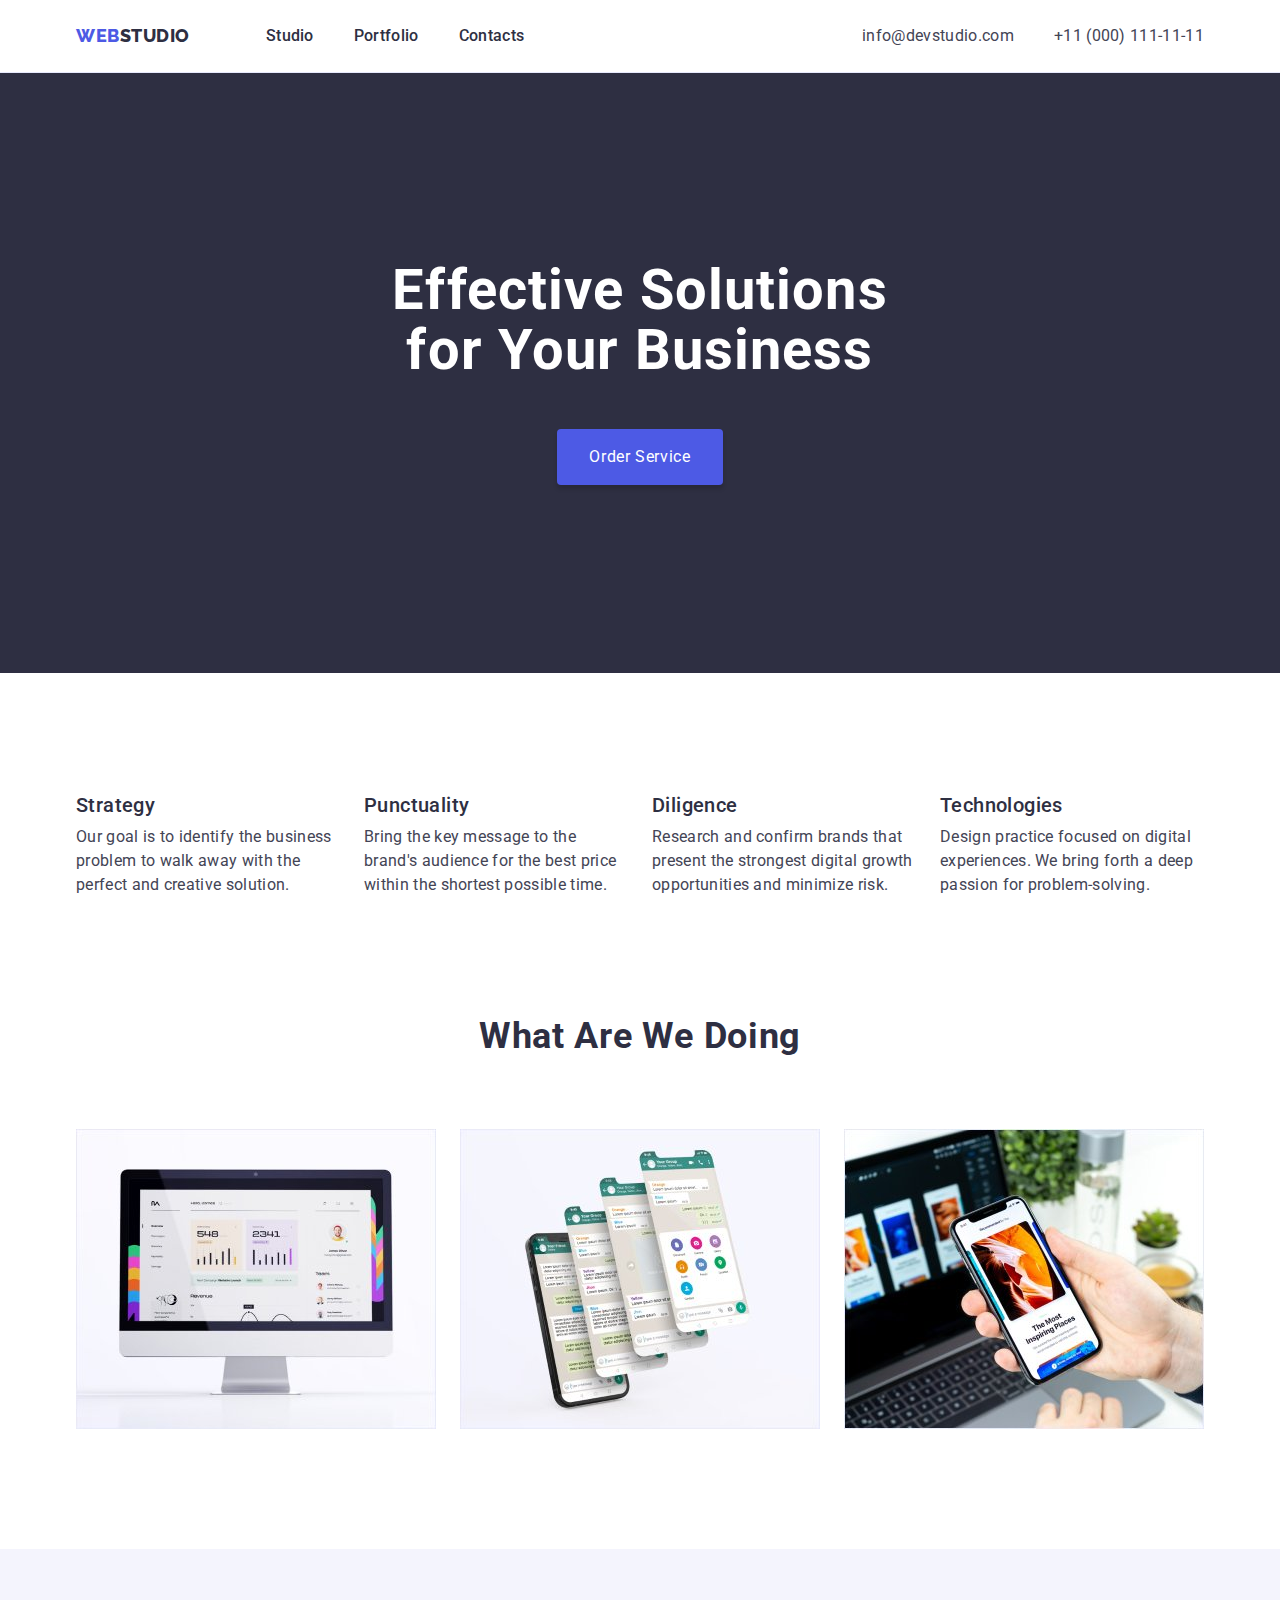
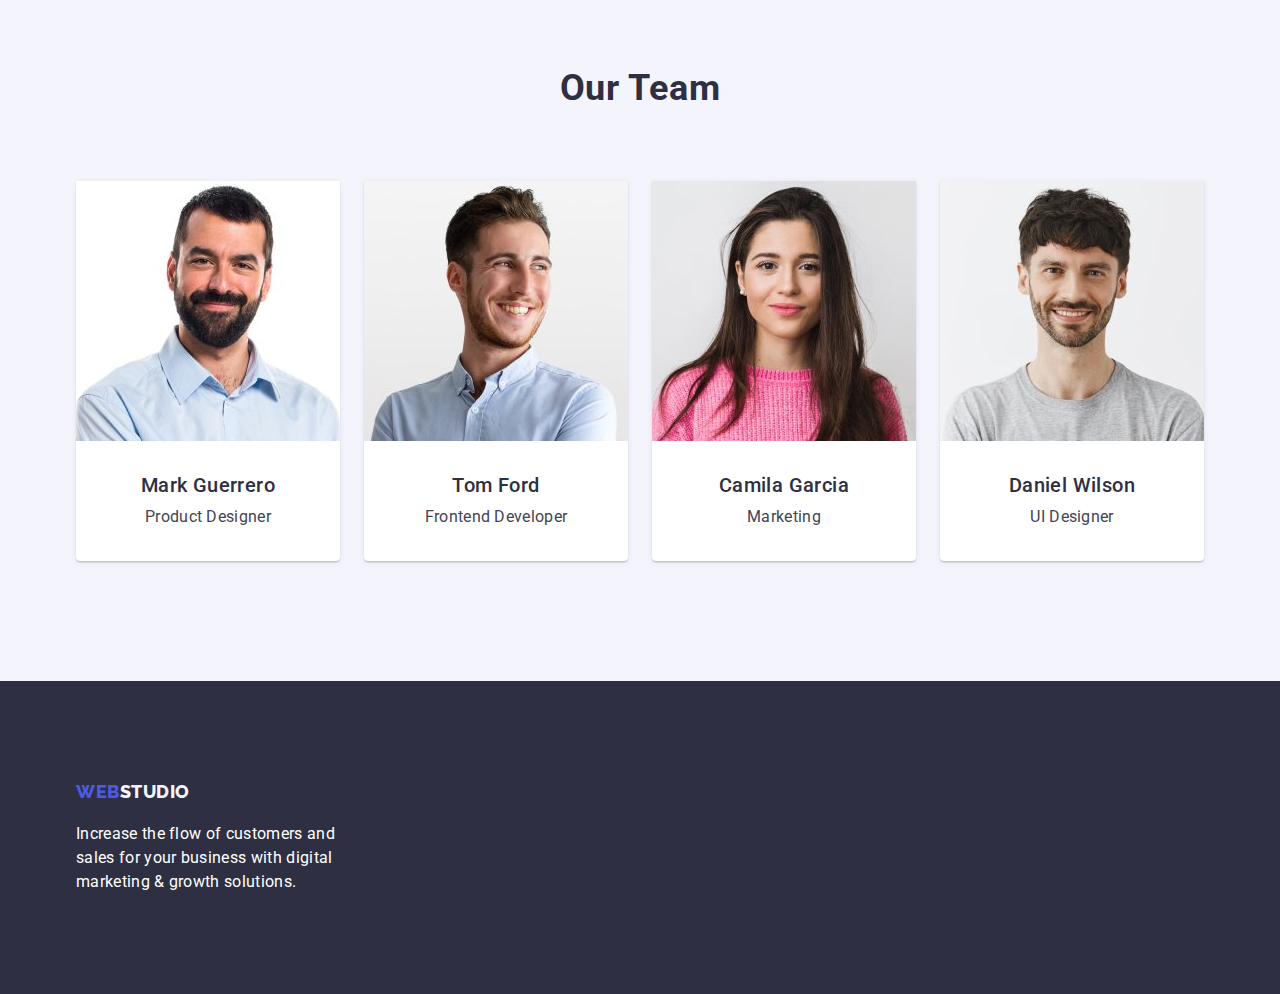
==== index.html @ 06c3dc41 "init" ====
<!DOCTYPE html>
<html lang="en">
  <head>
    <meta charset="UTF-8" />
    <meta name="viewport" content="width=device-width, initial-scale=1.0" />
    <link
      rel="stylesheet"
      href="https://cdn.jsdelivr.net/npm/modern-normalize@2.0.0/modern-normalize.min.css"
    />
    <link
      href="https://fonts.googleapis.com/css2?family=Raleway:ital,wght@0,800;1,800&family=Roboto:wght@400;500;700;900&display=swap"
      rel="stylesheet"
    />
    <link rel="stylesheet" href="./css/style.css" />

    <title>Web Studio</title>
  </head>
  <body>
    <div class="page-container">
      <header class="header">
        <div class="container">
          <nav class="nav">
            <a class="logo logo_header" href="./"
              ><span class="logo_colored">Web</span>studio</a
            >
            <ul class="list">
              <li><a class="link" href="./">Studio</a></li>
              <li><a class="link" href="./portfolio.html">Portfolio</a></li>
              <li><a class="link" href="">Contacts</a></li>
            </ul>
          </nav>

          <address class="contacts">
            <ul class="list">
              <li class="contacts__item">
                <a class="link" href="mailto:info@devstudio.com"
                  >info@devstudio.com</a
                >
              </li>
              <li class="contacts__item">
                <a class="link" href="tel:+110001111111">+11 (000) 111-11-11</a>
              </li>
            </ul>
          </address>
        </div>
      </header>
      <main>
        <section class="hero section">
          <div class="container">
            <h1 class="title">Effective Solutions for Your Business</h1>
            <button class="hero-button" type="button">Order Service</button>
          </div>
        </section>
        <section class="section advantages">
          <div class="container">
            <h2 class="hidden">Advantages</h2>
            <ul class="advantages-list">
              <li class="advantages-list__item">
                <h3 class="advantages-title">Strategy</h3>
                <p>
                  Our goal is to identify the business problem to walk away with
                  the perfect and creative solution.
                </p>
              </li>

              <li class="advantages-list__item">
                <h3 class="advantages-title">Punctuality</h3>
                <p>
                  Bring the key message to the brand's audience for the best
                  price within the shortest possible time.
                </p>
              </li>

              <li class="advantages-list__item">
                <h3 class="advantages-title">Diligence</h3>
                <p>
                  Research and confirm brands that present the strongest digital
                  growth opportunities and minimize risk.
                </p>
              </li>

              <li class="advantages-list__item">
                <h3 class="advantages-title">Technologies</h3>
                <p>
                  Design practice focused on digital experiences. We bring forth
                  a deep passion for problem-solving.
                </p>
              </li>
            </ul>
          </div>
        </section>
        <section class="section products">
          <div class="container">
            <h2 class="products-title">What are we doing</h2>
            <ul class="product-cards list">
              <li>
                <img
                  class="product-cards__item"
                  src="./images/product-1.jpg"
                  alt="Product image"
                  width="360"
                  height="300"
                />
              </li>
              <li>
                <img
                  class="product-cards__item"
                  src="./images/product-2.jpg"
                  alt="Product image"
                  width="360"
                  height="300"
                />
              </li>
              <li>
                <img
                  class="product-cards__item"
                  src="./images/product-3.jpg"
                  alt="Product image"
                  width="360"
                  height="300"
                />
              </li>
            </ul>
          </div>
        </section>
        <section class="team section">
          <div class="container">
            <h2 class="team-title">Our Team</h2>
            <ul class="team-cards list">
              <li class="team-cards__item">
                <img
                  src="./images/team-member-1.jpg"
                  alt="Team member image"
                  width="264"
                  height="260"
                />
                <div class="team-cards-info">
                  <h3 class="team-cards-info__title">Mark Guerrero</h3>
                  <p class="team-cards-info__position">Product Designer</p>
                </div>
              </li>
              <li class="team-cards__item">
                <img
                  src="./images/team-member-2.jpg"
                  alt="Team member image"
                  width="264"
                  height="260"
                />
                <div class="team-cards-info">
                  <h3 class="team-cards-info__title">Tom Ford</h3>
                  <p class="team-cards-info__position">Frontend Developer</p>
                </div>
              </li>
              <li class="team-cards__item">
                <img
                  src="./images/team-member-3.jpg"
                  alt="Team member image"
                  width="264"
                  height="260"
                />
                <div class="team-cards-info">
                  <h3 class="team-cards-info__title">Camila Garcia</h3>
                  <p class="team-cards-info__position">Marketing</p>
                </div>
              </li>
              <li class="team-cards__item">
                <img
                  src="./images/team-member-4.jpg"
                  alt="Team member image"
                  width="264"
                  height="260"
                />
                <div class="team-cards-info">
                  <h3 class="team-cards-info__title">Daniel Wilson</h3>
                  <p class="team-cards-info__position">UI Designer</p>
                </div>
              </li>
            </ul>
          </div>
        </section>
      </main>
      <footer class="footer">
        <div class="container">
          <a class="logo logo_footer" href="./"
            ><span class="logo_colored">Web</span>studio</a
          >
          <p>
            Increase the flow of customers and sales for your business with
            digital marketing & growth solutions.
          </p>
        </div>
      </footer>
    </div>
  </body>
</html>
---- css/style.css ----
:root {
  --iris: #4d5ae5;
  --ocean: #404bbf;
  --navy-blue: #2e2f42;
  --green: #31d0aa;
  --slate: #434455;
  --cloud-slate: #8e8f99;
  --cornflower: #e7e9fc;
  --cloud: #f4f4fd;
  --navy-blue-modal: #2e2f42;
  --grey: #2e2f42;
  --white: #ffffff;
  --dairy: #fcfcfc;
}
body {
  font-family: "Roboto", sans-serif;
  font-size: 16px;
  line-height: 1.5;
  color: var(--slate);
  background-color: var(--white);
  box-sizing: border-box;
  letter-spacing: 0.02em;
}
h1,
h2,
h3,
p,
ul {
  margin: 0;
}

h1 {
  font-size: 56px;
  line-height: 1.07;
  letter-spacing: 0.02em;
  color: var(--white);
}
h2 {
  font-size: 36px;
  font-weight: 700;
  line-height: 1.11;
  letter-spacing: 0.02em;
  color: var(--navy-blue);
  text-transform: capitalize;
}
h3 {
  font-size: 20px;
  font-weight: 500;
  line-height: 1.2;
  letter-spacing: 0.02em;
  text-transform: capitalize;
  color: var(--navy-blue);
}
h1,
h2 {
  text-align: center;
}
ul,
ol {
  list-style-type: none;
  padding: 0;
}
a {
  text-decoration: none;
}
img {
  display: block;
}
main {
  flex-grow: 1;
}

.hidden {
  position: absolute;
  width: 1px;
  height: 1px;
  margin: -1px;
  border: 0;
  padding: 0;
  white-space: nowrap;
  clip-path: inset(100%);
  clip: rect(0 0 0 0);
  overflow: hidden;
}
.container {
  margin-left: auto;
  margin-right: auto;
  max-width: 1158px;
  width: 100%;
  padding: 0 15px;
}
.page-container {
  min-height: 100vh;
  display: flex;
  flex-direction: column;
}
.header {
  border-bottom: 1px solid var(--cornflower);
}
.header > .container {
  display: flex;
  justify-content: space-between;
  flex-wrap: wrap;
}
.header .link {
  padding: 24px 0;
}
.section {
  padding: 120px 0;
}
.section.advantages {
  padding-bottom: 60px;
}
.section.products {
  padding-top: 60px;
}
.section.portfolio-page {
  padding: 96px 0 120px 0;
}
.logo {
  font-family: "Raleway", sans-serif;
  font-size: 18px;
  font-style: normal;
  font-weight: 800;
  line-height: 0.86;
  letter-spacing: 0.54px;
  text-transform: uppercase;
}
.logo_header {
  color: var(--navy-blue);
}
.logo_footer {
  color: var(--cloud);
}
.logo_colored {
  color: var(--iris);
}
.nav {
  display: flex;
  gap: 76px;
  align-items: center;
}
.header .list {
  display: flex;
  gap: 40px;
}
.nav .link {
  color: var(--navy-blue);
  font-weight: 500;
  position: relative;
}
.nav .link::after {
  content: '';
  border-bottom: 4px solid transparent;
  bottom: 0;
  left: 0;
  width: 100%;
  position: absolute;
  transition: .5s;
}
.nav .link:hover::after,
.nav .link:focus::after {
  border-bottom: 4px solid var(--ocean);
}
.contacts .link {
  color: var(--slate);
  font-style: normal;
}
.nav .link,
.contacts .link {
  transition: 0.5s;
  display: inline-block;
}
.link:hover,
.link:focus {
  color: var(--ocean);
}
.hero {
  background: var(--navy-blue);
  padding: 188px 0;
}
.hero .title {
  margin: 0 auto 48px auto;
  max-width: 500px;
  width: 100%;
}
.hero-button {
  background-color: var(--iris);
  transition: 0.5s;
  line-height: 56px;
  padding: 0 32px;
  color: var(--white);
  cursor: pointer;
  border: none;
  border-radius: 4px;
  box-shadow: 0px 4px 4px 0px rgba(0, 0, 0, 0.15);
  margin: 0 auto;
  display: block;
  letter-spacing: 0.04em;
}
.hero-button:hover,
.hero-button:focus {
  background-color: var(--ocean);
}
.advantages-list {
  display: flex;
  gap: 24px;
}
.advantages-list__item {
  flex-basis: 264px;
}
.advantages-title {
  margin-bottom: 8px;
}
.products-title {
  margin-bottom: 72px;
}
.product-cards {
  display: flex;
  gap: 24px;
}
.product-cards__item {
  display: block;
  max-width: 360px;
  width: 100%;
  height: auto;
}

.team {
  background-color: var(--cloud);
}
.team-title {
  margin-bottom: 72px;
}
.team-cards-info__title {
  margin-bottom: 8px;
}
.team-cards-info__title,
.team p {
  text-align: center;
}
.team-cards {
  display: flex;
  gap: 24px;
}
.team-cards__item {
  border-radius: 0px 0px 4px 4px;
  background: var(--white);
  box-shadow: 0px 1px 6px 0px rgba(46, 47, 66, 0.08),
    0px 1px 1px 0px rgba(46, 47, 66, 0.16),
    0px 2px 1px 0px rgba(46, 47, 66, 0.08);
}
.team-cards-info {
  padding: 32px 0;
}
.footer {
  background-color: var(--navy-blue);
  padding: 100px 0;
}
.footer p {
  color: var(--white);
  max-width: 264px;
  width: 100%;
  margin-top: 17.5px;
}
.filters {
  display: flex;
  justify-content: center;
  gap: 24px;
  margin-bottom: 72px;
}
.filters button {
  line-height: 48px;
  padding: 0 24px;
  background-color: var(--cloud);
  color: var(--iris);
  transition: 0.5s;
  border: none;
  color: var(--iris);
  border-radius: 4px;
  border: 1px solid var(--cornflower);
  font-weight: 500;
  cursor: pointer;
}
.filters button:hover,
.filters button:focus {
  background: var(--ocean);
  box-shadow: 0px 3px 1px 0px rgba(0, 0, 0, 0.1),
    0px 2px 1px 0px rgba(0, 0, 0, 0.08), 0px 2px 2px 0px rgba(0, 0, 0, 0.12);
  color: var(--white);
}
.portfolio {
  display: flex;
  flex-wrap: wrap;
  gap: 48px 24px;
}
.portfolio li {
  width: 360px;
  border: 1px solid var(--CORNFLOWER, #e7e9fc);
}
.portfolio-info {
  padding: 32px 0 32px 16px;
}
.portfolio-info h2 {
  font-size: 20px;
  line-height: 1.2;
  letter-spacing: 0.02em;
  text-align: left;
  margin-bottom: 8px;
}
.img-wrapper {
  width: 360px;
  height: 300px;
  position: relative;
}
.img-wrapper img {
  position: absolute;
  left: -1px;
  top: -1px;
}
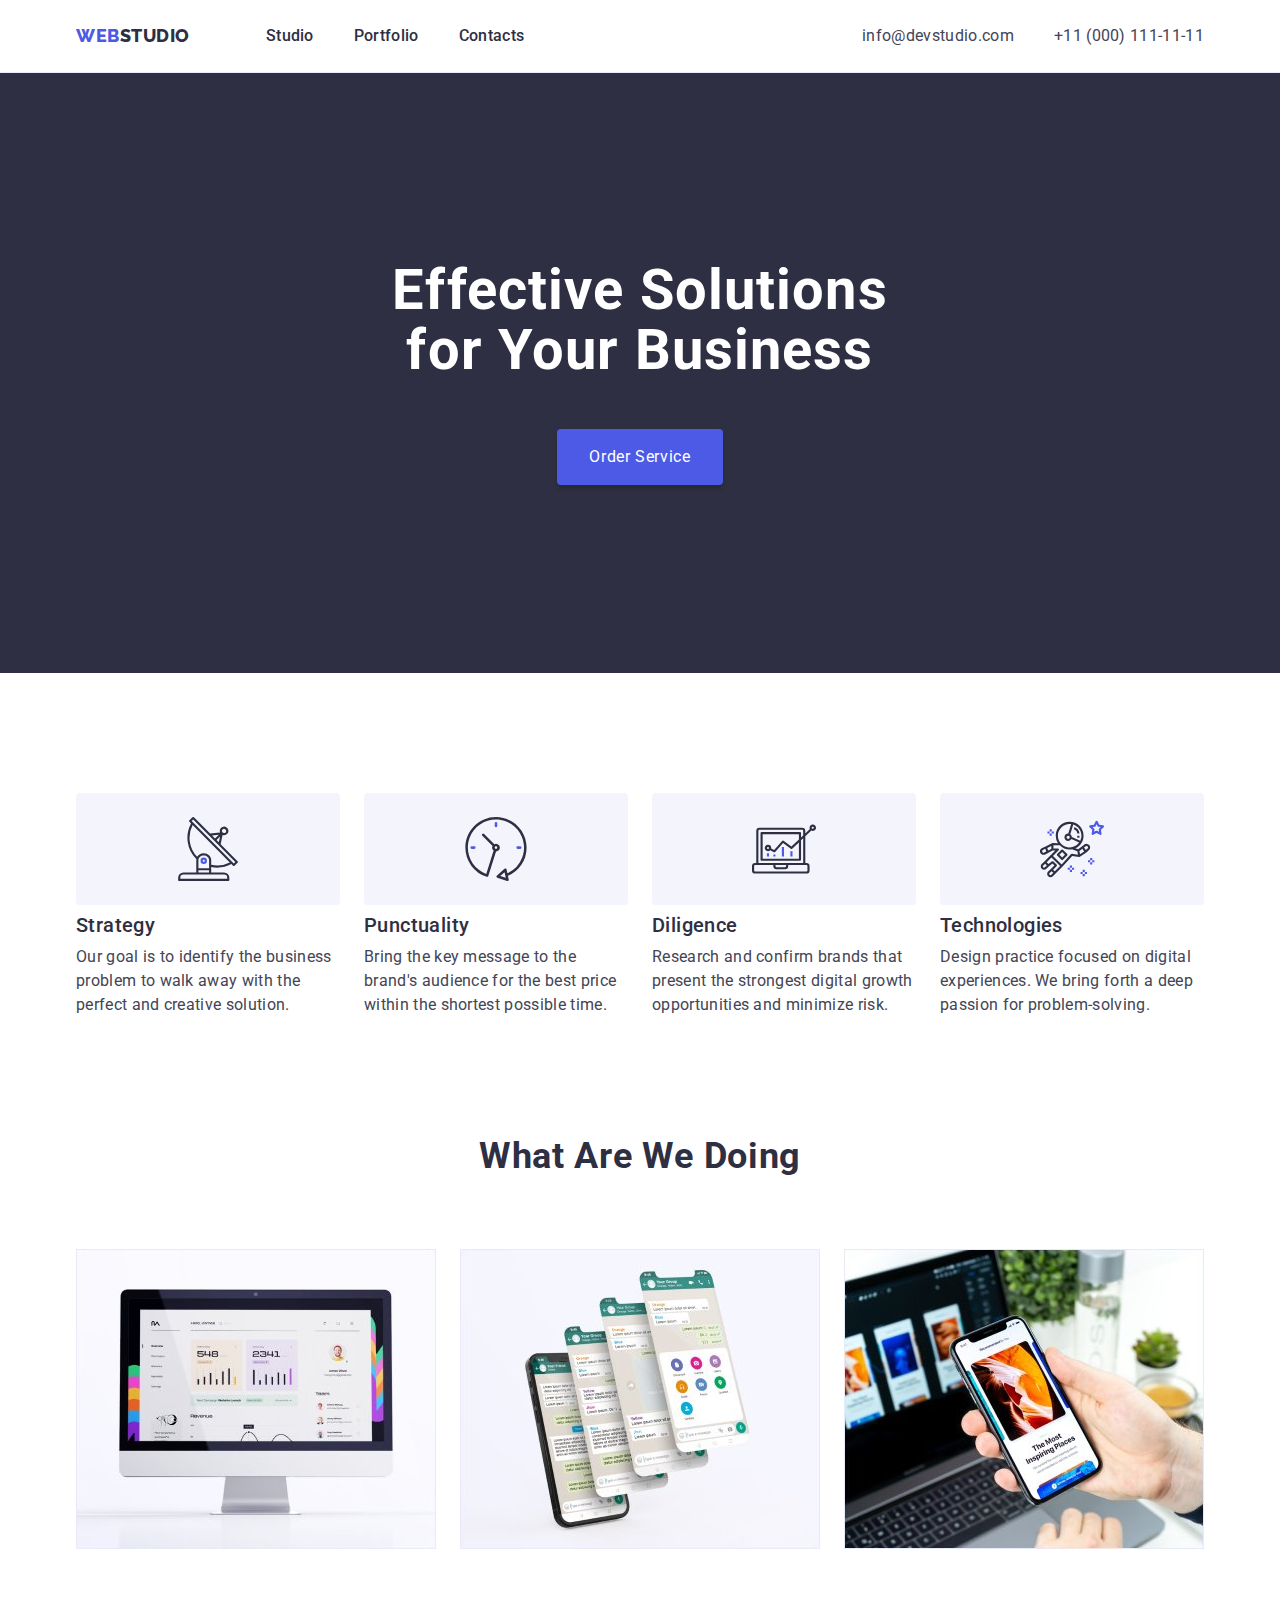
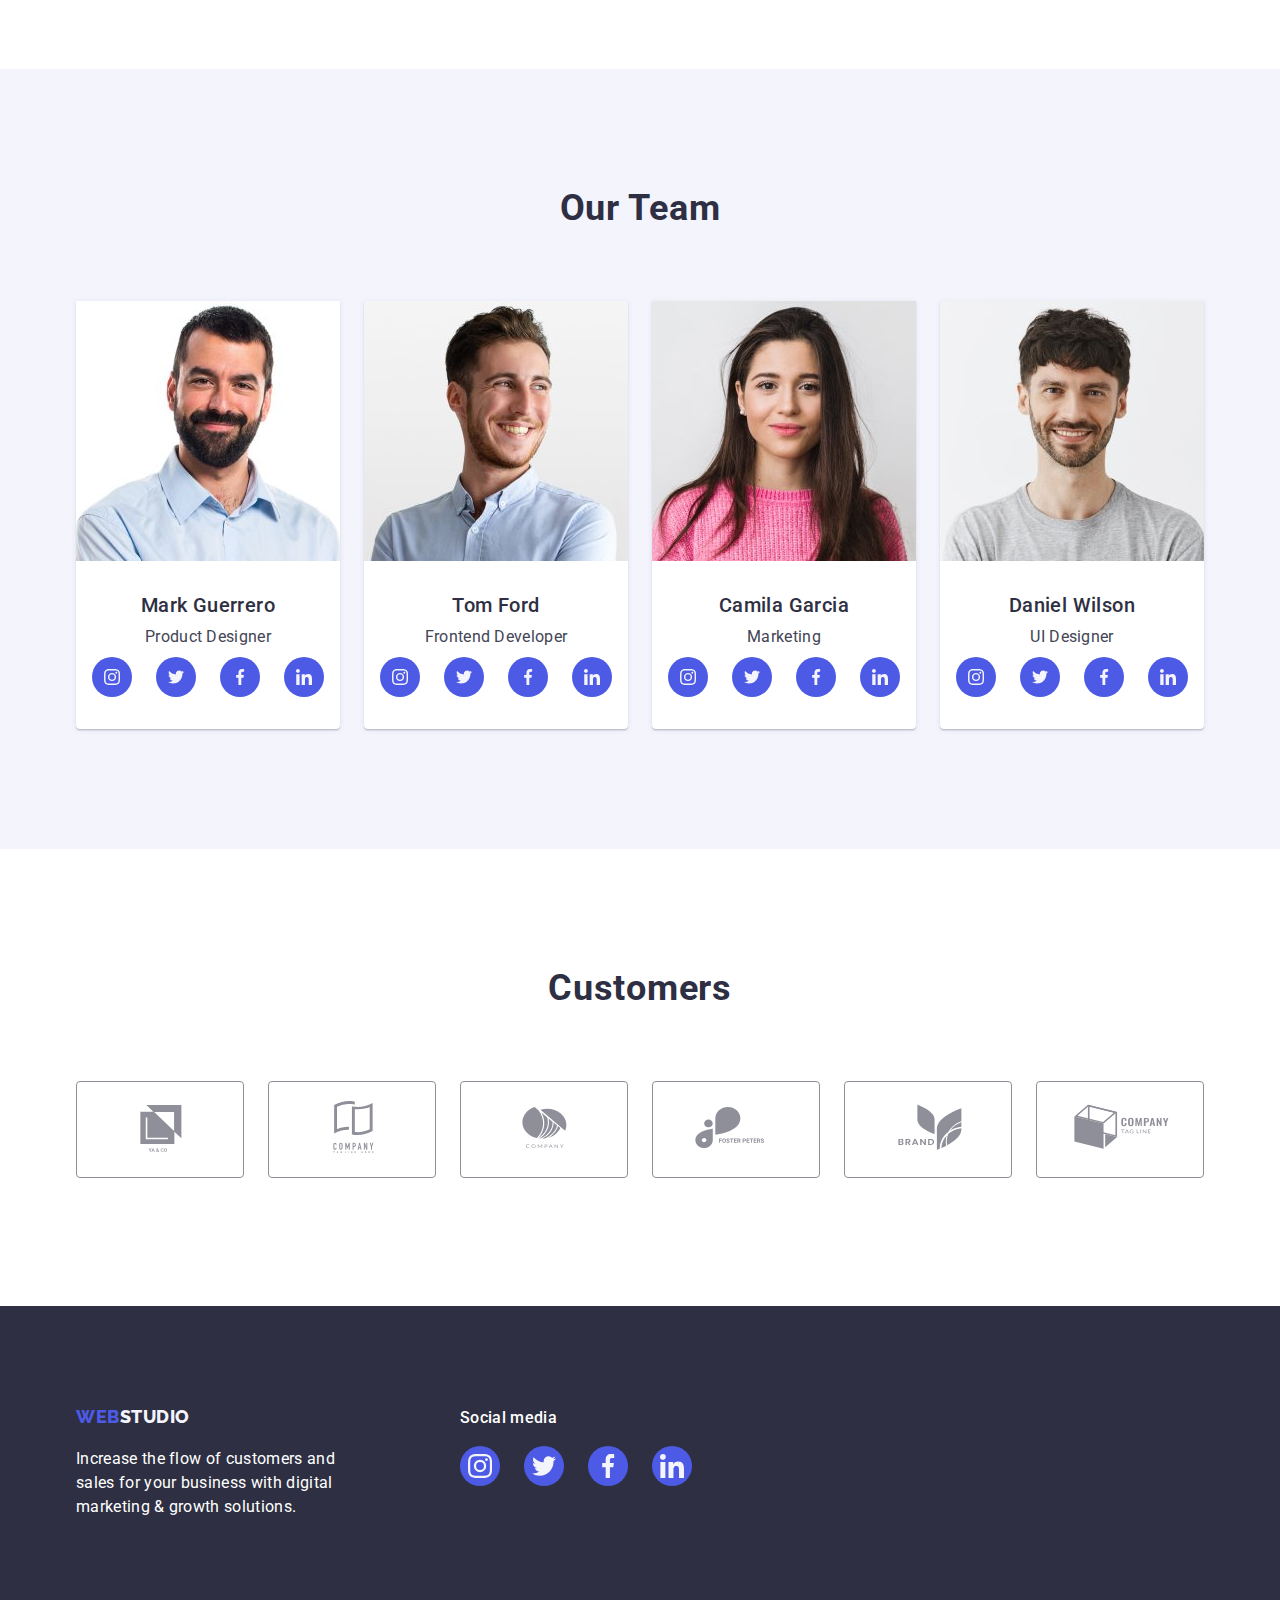
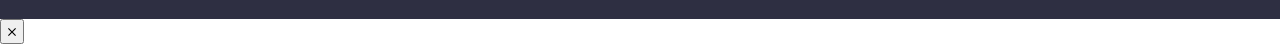
==== commit 3896a633: "almost done" ====
--- a/index.html
+++ b/index.html
@@ -48,7 +48,7 @@
         <section class="hero section">
           <div class="container">
             <h1 class="title">Effective Solutions for Your Business</h1>
-            <button class="hero-button" type="button">Order Service</button>
+            <button class="hero-button" type="button" data-modal-open>Order Service</button>
           </div>
         </section>
         <section class="section advantages">
@@ -56,6 +56,11 @@
             <h2 class="hidden">Advantages</h2>
             <ul class="advantages-list">
               <li class="advantages-list__item">
+                <div class="advantages-icon-wrap">
+                  <svg class="advantages-icon" width="64" height="64">
+                    <use href="./images/icons.svg#icon-antenna"></use>
+                  </svg>
+                </div>
                 <h3 class="advantages-title">Strategy</h3>
                 <p>
                   Our goal is to identify the business problem to walk away with
@@ -64,6 +69,11 @@
               </li>
 
               <li class="advantages-list__item">
+                <div class="advantages-icon-wrap">
+                  <svg class="advantages-icon" width="64" height="64">
+                    <use href="./images/icons.svg#icon-clock"></use>
+                  </svg>
+                </div>
                 <h3 class="advantages-title">Punctuality</h3>
                 <p>
                   Bring the key message to the brand's audience for the best
@@ -72,6 +82,11 @@
               </li>
 
               <li class="advantages-list__item">
+                <div class="advantages-icon-wrap">
+                  <svg class="advantages-icon" width="64" height="64">
+                    <use href="./images/icons.svg#icon-diagram"></use>
+                  </svg>
+                </div>
                 <h3 class="advantages-title">Diligence</h3>
                 <p>
                   Research and confirm brands that present the strongest digital
@@ -80,6 +95,11 @@
               </li>
 
               <li class="advantages-list__item">
+                <div class="advantages-icon-wrap">
+                  <svg class="advantages-icon" width="64" height="64">
+                    <use href="./images/icons.svg#icon-astronaut"></use>
+                  </svg>
+                </div>
                 <h3 class="advantages-title">Technologies</h3>
                 <p>
                   Design practice focused on digital experiences. We bring forth
@@ -137,6 +157,36 @@
                 <div class="team-cards-info">
                   <h3 class="team-cards-info__title">Mark Guerrero</h3>
                   <p class="team-cards-info__position">Product Designer</p>
+                  <ul class="socials">
+                    <li>
+                      <a href="" class="socials__item">
+                        <svg class="socials__icon" width="16" height="16">
+                          <use href="./images/icons.svg#icon-instagram"></use>
+                        </svg>
+                      </a>
+                    </li>
+                    <li>
+                      <a href=""  class="socials__item">
+                        <svg class="socials__icon" width="16" height="16">
+                          <use href="./images/icons.svg#icon-twitter"></use>
+                        </svg>
+                      </a>
+                    </li>
+                    <li>
+                      <a href="" class="socials__item">
+                        <svg class="socials__icon" width="16" height="16">
+                          <use href="./images/icons.svg#icon-facebook"></use>
+                        </svg>
+                      </a>
+                    </li>
+                    <li>
+                      <a href="" class="socials__item">
+                        <svg class="socials__icon" width="16" height="16">
+                          <use href="./images/icons.svg#icon-linkedin"></use>
+                        </svg>
+                      </a>
+                    </li>
+                  </ul>
                 </div>
               </li>
               <li class="team-cards__item">
@@ -149,6 +199,36 @@
                 <div class="team-cards-info">
                   <h3 class="team-cards-info__title">Tom Ford</h3>
                   <p class="team-cards-info__position">Frontend Developer</p>
+                  <ul class="socials">
+                    <li>
+                      <a href="" class="socials__item">
+                        <svg class="socials__icon" width="16" height="16">
+                          <use href="./images/icons.svg#icon-instagram"></use>
+                        </svg>
+                      </a>
+                    </li>
+                    <li>
+                      <a href=""  class="socials__item">
+                        <svg class="socials__icon" width="16" height="16">
+                          <use href="./images/icons.svg#icon-twitter"></use>
+                        </svg>
+                      </a>
+                    </li>
+                    <li>
+                      <a href="" class="socials__item">
+                        <svg class="socials__icon" width="16" height="16">
+                          <use href="./images/icons.svg#icon-facebook"></use>
+                        </svg>
+                      </a>
+                    </li>
+                    <li>
+                      <a href="" class="socials__item">
+                        <svg class="socials__icon" width="16" height="16">
+                          <use href="./images/icons.svg#icon-linkedin"></use>
+                        </svg>
+                      </a>
+                    </li>
+                  </ul>
                 </div>
               </li>
               <li class="team-cards__item">
@@ -161,6 +241,36 @@
                 <div class="team-cards-info">
                   <h3 class="team-cards-info__title">Camila Garcia</h3>
                   <p class="team-cards-info__position">Marketing</p>
+                  <ul class="socials">
+                    <li>
+                      <a href="" class="socials__item">
+                        <svg class="socials__icon" width="16" height="16">
+                          <use href="./images/icons.svg#icon-instagram"></use>
+                        </svg>
+                      </a>
+                    </li>
+                    <li>
+                      <a href=""  class="socials__item">
+                        <svg class="socials__icon" width="16" height="16">
+                          <use href="./images/icons.svg#icon-twitter"></use>
+                        </svg>
+                      </a>
+                    </li>
+                    <li>
+                      <a href="" class="socials__item">
+                        <svg class="socials__icon" width="16" height="16">
+                          <use href="./images/icons.svg#icon-facebook"></use>
+                        </svg>
+                      </a>
+                    </li>
+                    <li>
+                      <a href="" class="socials__item">
+                        <svg class="socials__icon" width="16" height="16">
+                          <use href="./images/icons.svg#icon-linkedin"></use>
+                        </svg>
+                      </a>
+                    </li>
+                  </ul>
                 </div>
               </li>
               <li class="team-cards__item">
@@ -173,23 +283,150 @@
                 <div class="team-cards-info">
                   <h3 class="team-cards-info__title">Daniel Wilson</h3>
                   <p class="team-cards-info__position">UI Designer</p>
-                </div>
+                  <ul class="socials">
+                    <li>
+                      <a href="" class="socials__item">
+                        <svg class="socials__icon" width="16" height="16">
+                          <use href="./images/icons.svg#icon-instagram"></use>
+                        </svg>
+                      </a>
+                    </li>
+                    <li>
+                      <a href=""  class="socials__item">
+                        <svg class="socials__icon" width="16" height="16">
+                          <use href="./images/icons.svg#icon-twitter"></use>
+                        </svg>
+                      </a>
+                    </li>
+                    <li>
+                      <a href="" class="socials__item">
+                        <svg class="socials__icon" width="16" height="16">
+                          <use href="./images/icons.svg#icon-facebook"></use>
+                        </svg>
+                      </a>
+                    </li>
+                    <li>
+                      <a href="" class="socials__item">
+                        <svg class="socials__icon" width="16" height="16">
+                          <use href="./images/icons.svg#icon-linkedin"></use>
+                        </svg>
+                      </a>
+                    </li>
+                  </ul>
+                </div>
+              </li>
+            </ul>
+          </div>
+        </section>
+        <section class="section customers">
+          <div class="container">
+            <h2 class="customers-title">Customers</h2>
+            <ul class="customers-list">
+              <li class="customers-list__item customers-icon-wrap">
+                <a href="/">
+                  <svg class="customers-icon" width="104" height="56">
+                    <use href="./images/icons.svg#icon-customer-1"></use>
+                  </svg>
+                </a>
+              </li>
+
+              <li class="customers-list__item customers-icon-wrap">
+                <a href="/">
+                  <svg class="customers-icon" width="104" height="56">
+                    <use href="./images/icons.svg#icon-customer-2"></use>
+                  </svg>
+                </a>
+              </li>
+
+              <li class="customers-list__item customers-icon-wrap">
+                <a href="/">
+                  <svg class="customers-icon" width="104" height="56">
+                    <use href="./images/icons.svg#icon-customer-3"></use>
+                  </svg>
+                </a>
+              </li>
+
+              <li class="customers-list__item customers-icon-wrap">
+                <a href="/">
+                  <svg class="customers-icon" width="104" height="56">
+                    <use href="./images/icons.svg#icon-customer-4"></use>
+                  </svg>
+                </a>
+              </li>
+              <li class="customers-list__item customers-icon-wrap">
+                <a href="/">
+                  <svg class="customers-icon" width="104" height="56">
+                    <use href="./images/icons.svg#icon-customer-5"></use>
+                  </svg>
+                </a>
+              </li>
+              <li class="customers-list__item customers-icon-wrap">
+                <a href="/">
+                  <svg class="customers-icon" width="104" height="56">
+                    <use href="./images/icons.svg#icon-customer-6"></use>
+                  </svg>
+                </a>
               </li>
             </ul>
           </div>
         </section>
       </main>
       <footer class="footer">
-        <div class="container">
-          <a class="logo logo_footer" href="./"
-            ><span class="logo_colored">Web</span>studio</a
-          >
-          <p>
-            Increase the flow of customers and sales for your business with
-            digital marketing & growth solutions.
-          </p>
+        <div class="container footer-wrap">
+          <div>
+            <a class="logo logo_footer" href="./"
+              ><span class="logo_colored">Web</span>studio</a
+            >
+            <p class="footer-text">
+              Increase the flow of customers and sales for your business with
+              digital marketing & growth solutions.
+            </p>
+          </div>
+          <div class="footer-socials">
+            <p class="footer-socials__title">Social media</p>
+            <ul class="socials">
+              <li>
+                <a href="" class="socials__item">
+                  <svg class="socials__icon" width="24" height="24">
+                    <use href="./images/icons.svg#icon-instagram"></use>
+                  </svg>
+                </a>
+              </li>
+              <li>
+                <a href=""  class="socials__item">
+                  <svg class="socials__icon" width="24" height="24">
+                    <use href="./images/icons.svg#icon-twitter"></use>
+                  </svg>
+                </a>
+              </li>
+              <li>
+                <a href="" class="socials__item">
+                  <svg class="socials__icon" width="24" height="24">
+                    <use href="./images/icons.svg#icon-facebook"></use>
+                  </svg>
+                </a>
+              </li>
+              <li>
+                <a href="" class="socials__item">
+                  <svg class="socials__icon" width="24" height="24">
+                    <use href="./images/icons.svg#icon-linkedin"></use>
+                  </svg>
+                </a>
+              </li>
+            </ul>
+          </div>
         </div>
       </footer>
+      <div class="backdrop" data-modal>
+        <div class="modal">
+          <button type="button" class="modal-btn" data-modal-close>
+            <svg class="modal-btn-icon" width="8" height="8">
+              <use href="./images/icons.svg#icon-close"></use>
+            </svg>
+          </button>
+        </div>
+      </div>
     </div>
+    <script src="./js/modal.js"></script>
   </body>
 </html>
--- a/css/style.css
+++ b/css/style.css
@@ -4,7 +4,7 @@
   --navy-blue: #2e2f42;
   --green: #31d0aa;
   --slate: #434455;
-  --cloud-slate: #8e8f99;
+  --light-slate: #8e8f99;
   --cornflower: #e7e9fc;
   --cloud: #f4f4fd;
   --navy-blue-modal: #2e2f42;
@@ -212,6 +212,15 @@
 .advantages-title {
   margin-bottom: 8px;
 }
+.advantages-icon-wrap {
+  display: flex;
+  justify-content: center;
+  align-items: center;
+  background-color: var(--cloud);
+  border-radius: 4px;
+  padding: 24px;
+  margin-bottom: 8px;
+}
 .products-title {
   margin-bottom: 72px;
 }
@@ -238,6 +247,7 @@
 .team-cards-info__title,
 .team p {
   text-align: center;
+  margin-bottom: 8px;
 }
 .team-cards {
   display: flex;
@@ -251,13 +261,34 @@
     0px 2px 1px 0px rgba(46, 47, 66, 0.08);
 }
 .team-cards-info {
-  padding: 32px 0;
+  padding: 32px 16px;
+}
+.socials {
+  display: flex;
+  gap: 24px;
+}
+.socials__item {
+  width: 40px;
+  height: 40px;
+  border-radius: 50%;
+  background-color: var(--iris);
+  transition: .5s;
+  display: flex;
+  justify-content: center;
+  align-items: center;
+
+}
+.socials__item:hover, .socials__item:focus {
+  background-color: var(--green);
+}
+.socials__icon {
+  fill: var(--cloud);
 }
 .footer {
   background-color: var(--navy-blue);
   padding: 100px 0;
 }
-.footer p {
+.footer-text {
   color: var(--white);
   max-width: 264px;
   width: 100%;
@@ -318,3 +349,67 @@
   left: -1px;
   top: -1px;
 }
+.customers-title {
+  margin-bottom: 72px;
+}
+.customers-list {
+  display: flex;
+  gap: 24px;
+}
+.customers-list__item {
+  flex-basis: 168px;
+}
+
+.customers-icon-wrap {
+  display: flex;
+  justify-content: center;
+  align-items: center;
+  border: 1px solid var(--light-slate);
+  border-radius: 4px;
+  padding: 16px;
+  margin-bottom: 8px;
+  transition: .5s;
+}
+.customers-icon {
+  fill: var(--light-slate );
+  transition: .5s;
+}
+.customers-icon-wrap:hover,
+.customers-icon-wrap:focus {
+  border-color: var(--ocean);
+  cursor: pointer;
+}
+.customers-icon-wrap:hover .customers-icon {
+  fill: var(--ocean);
+}
+.footer-wrap {
+  display: flex;
+  gap: 120px;
+}
+.footer-socials__title {
+  color: var(--white);
+  font-weight: 500;
+  margin-bottom: 16px;
+}
+.portfolio-overlay {
+  position: absolute;
+  width: 100%;
+  height: 100%;
+  left: 0;
+  top: 0;
+  padding: 40px 32px;
+  background-color: var(--iris);
+  visibility: hidden;
+  opacity: 0;
+  transition: .5s;
+
+}
+.portfolio-overlay p {
+  color: var(--white);
+}
+.portfolio-item:hover .portfolio-overlay,
+.portfolio-item:focus .portfolio-overlay,
+.portfolio-overlay:focus {
+  visibility: visible;
+  opacity: 1;
+}
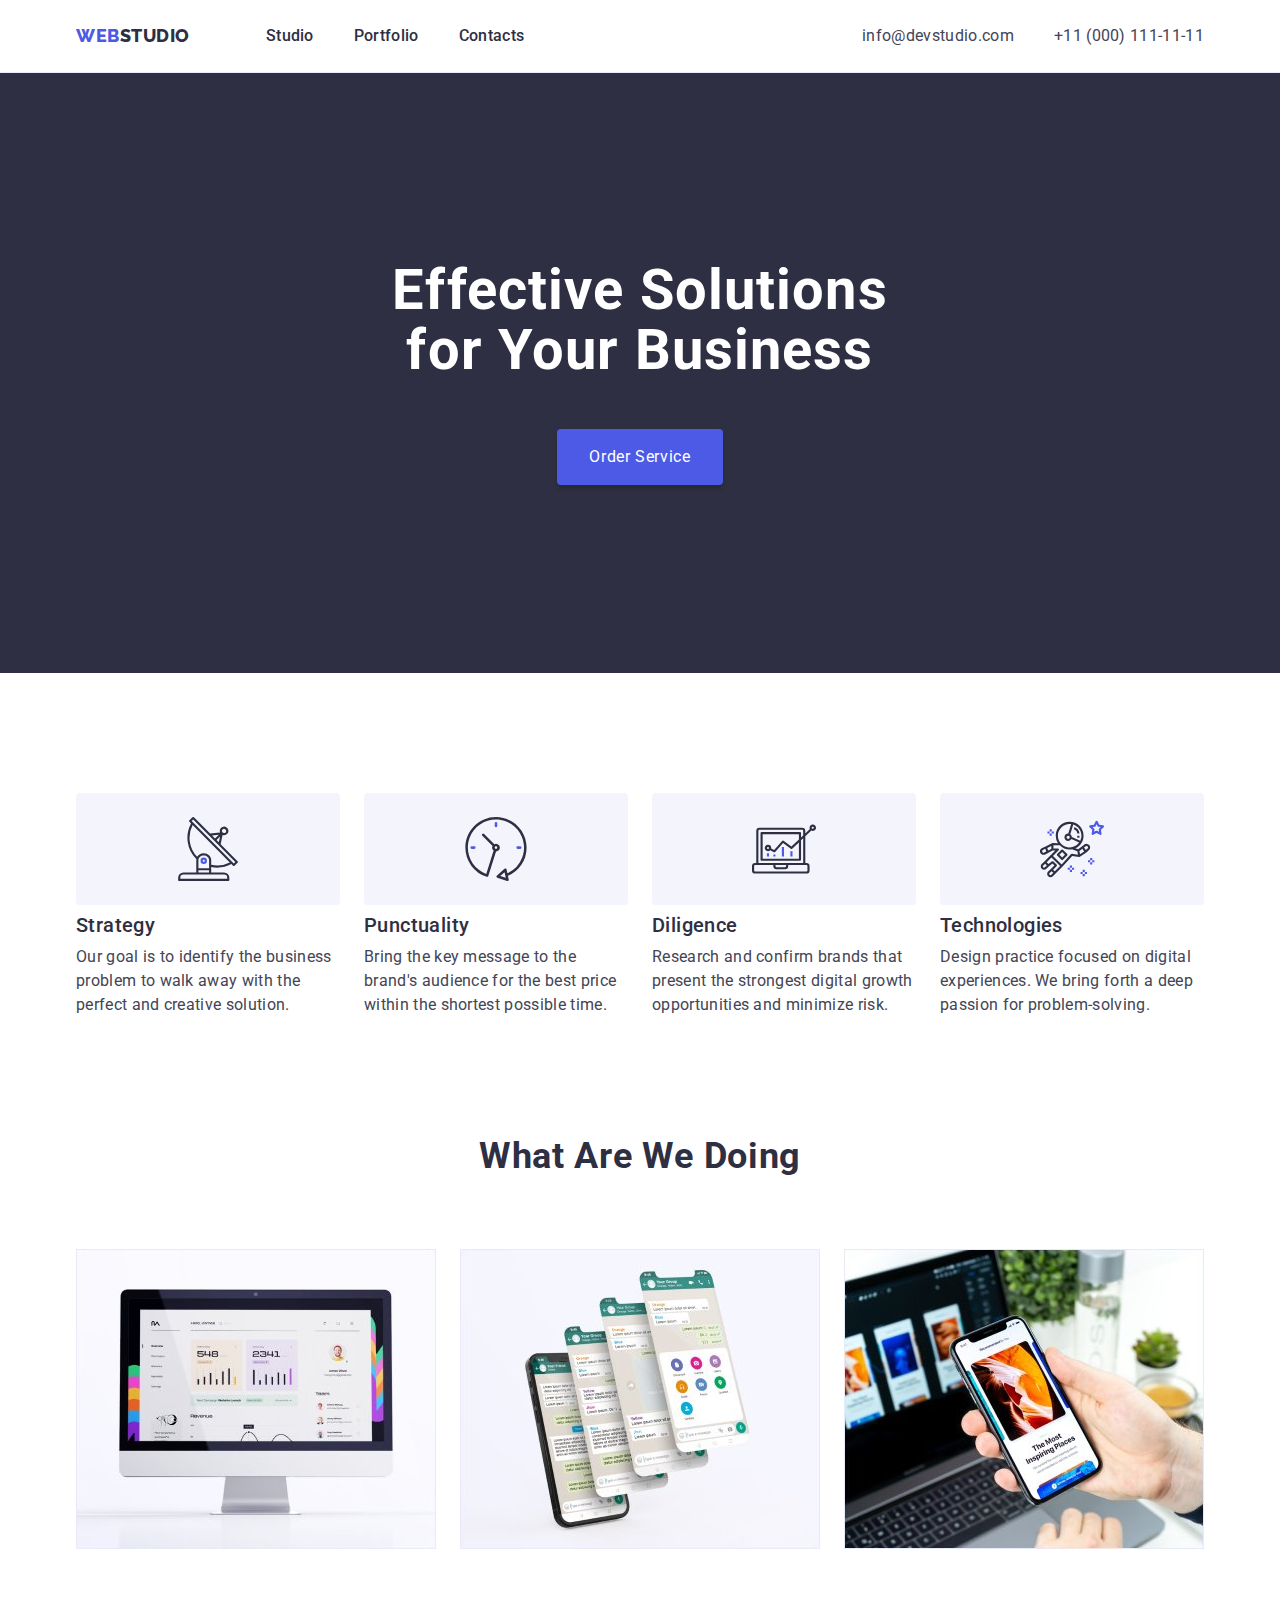
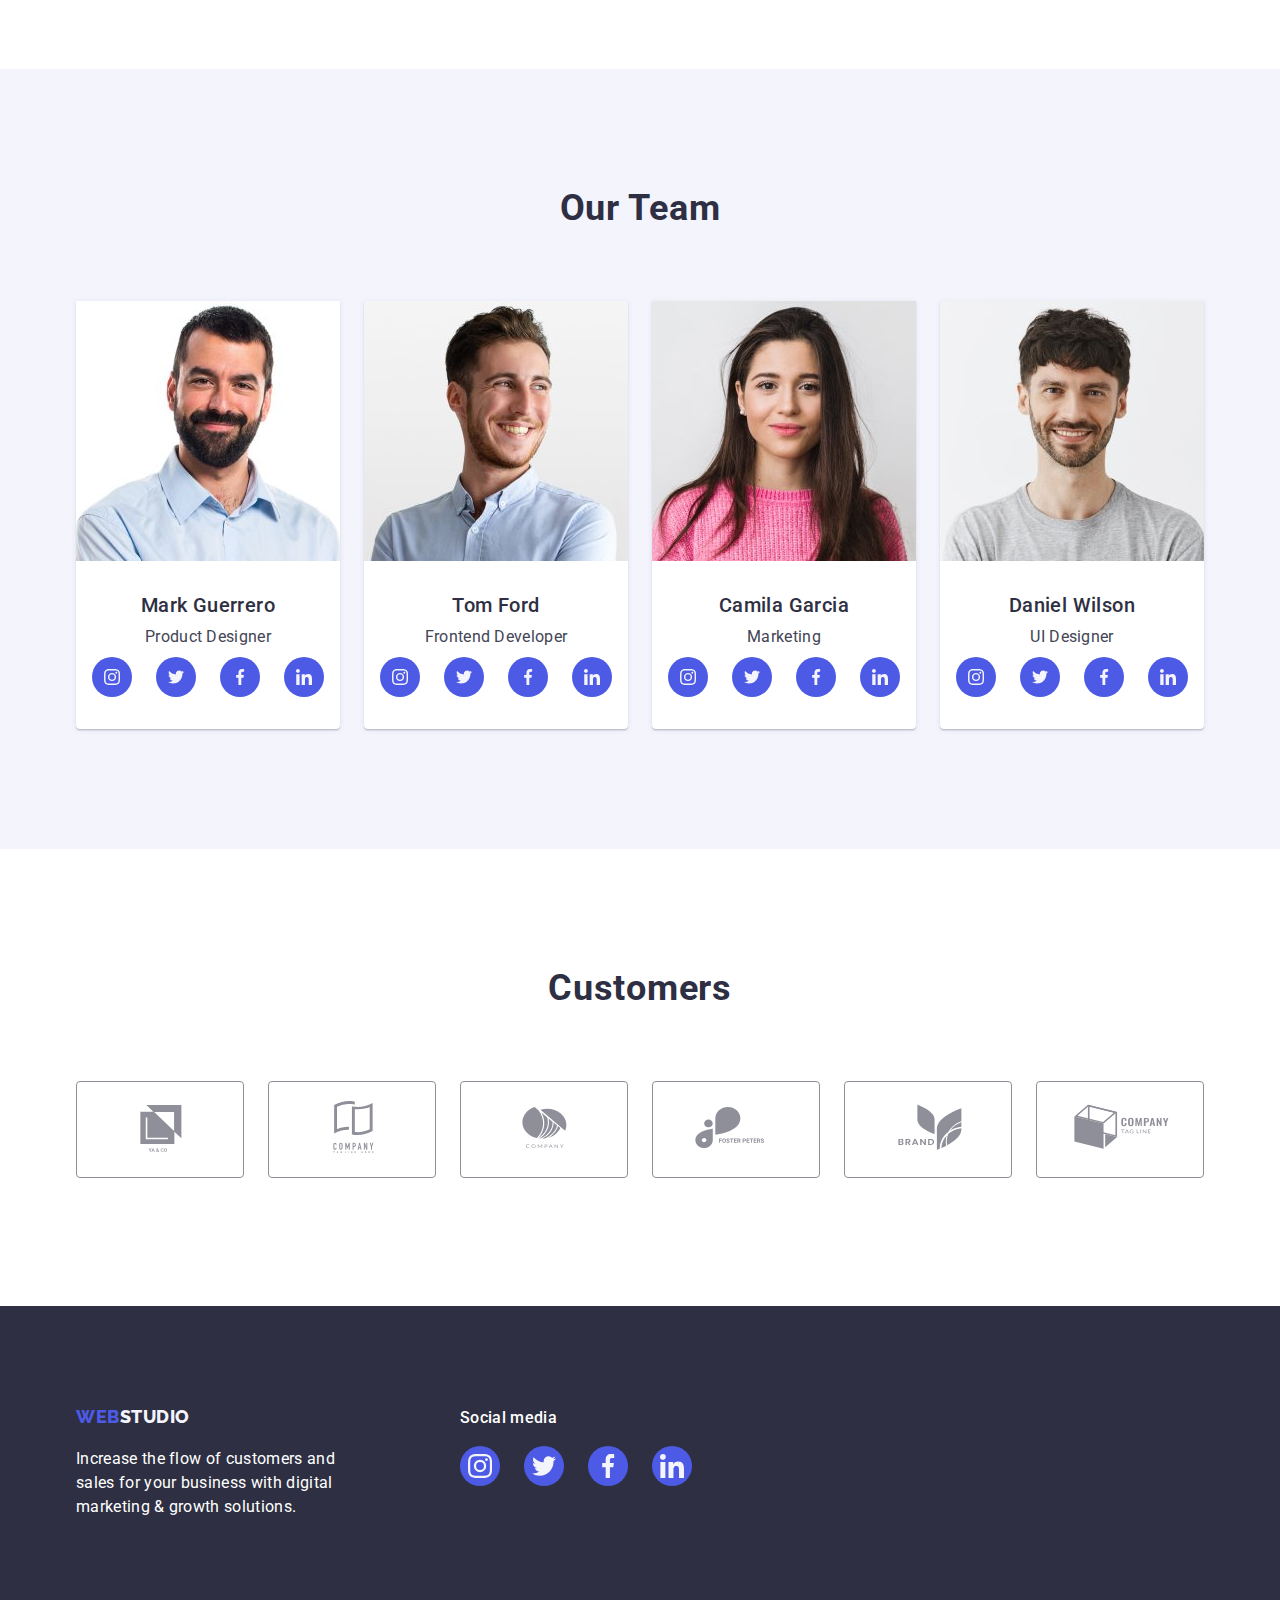
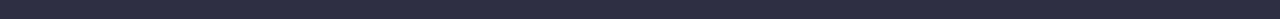
==== commit f93b39f5: "ready for check" ====
--- a/index.html
+++ b/index.html
@@ -48,7 +48,9 @@
         <section class="hero section">
           <div class="container">
             <h1 class="title">Effective Solutions for Your Business</h1>
-            <button class="hero-button" type="button" data-modal-open>Order Service</button>
+            <button class="hero-button" type="button" data-modal-open>
+              Order Service
+            </button>
           </div>
         </section>
         <section class="section advantages">
@@ -166,7 +168,7 @@
                       </a>
                     </li>
                     <li>
-                      <a href=""  class="socials__item">
+                      <a href="" class="socials__item">
                         <svg class="socials__icon" width="16" height="16">
                           <use href="./images/icons.svg#icon-twitter"></use>
                         </svg>
@@ -208,7 +210,7 @@
                       </a>
                     </li>
                     <li>
-                      <a href=""  class="socials__item">
+                      <a href="" class="socials__item">
                         <svg class="socials__icon" width="16" height="16">
                           <use href="./images/icons.svg#icon-twitter"></use>
                         </svg>
@@ -250,7 +252,7 @@
                       </a>
                     </li>
                     <li>
-                      <a href=""  class="socials__item">
+                      <a href="" class="socials__item">
                         <svg class="socials__icon" width="16" height="16">
                           <use href="./images/icons.svg#icon-twitter"></use>
                         </svg>
@@ -292,7 +294,7 @@
                       </a>
                     </li>
                     <li>
-                      <a href=""  class="socials__item">
+                      <a href="" class="socials__item">
                         <svg class="socials__icon" width="16" height="16">
                           <use href="./images/icons.svg#icon-twitter"></use>
                         </svg>
@@ -393,7 +395,7 @@
                 </a>
               </li>
               <li>
-                <a href=""  class="socials__item">
+                <a href="" class="socials__item">
                   <svg class="socials__icon" width="24" height="24">
                     <use href="./images/icons.svg#icon-twitter"></use>
                   </svg>
@@ -417,7 +419,7 @@
           </div>
         </div>
       </footer>
-      <div class="backdrop" data-modal>
+      <div class="backdrop is-hidden" data-modal>
         <div class="modal">
           <button type="button" class="modal-btn" data-modal-close>
             <svg class="modal-btn-icon" width="8" height="8">
--- a/css/style.css
+++ b/css/style.css
@@ -7,7 +7,7 @@
   --light-slate: #8e8f99;
   --cornflower: #e7e9fc;
   --cloud: #f4f4fd;
-  --navy-blue-modal: #2e2f42;
+  --navy-blue-modal: rgba(46, 47, 66, 0.4);
   --grey: #2e2f42;
   --white: #ffffff;
   --dairy: #fcfcfc;
@@ -150,13 +150,13 @@
   position: relative;
 }
 .nav .link::after {
-  content: '';
+  content: "";
   border-bottom: 4px solid transparent;
   bottom: 0;
   left: 0;
   width: 100%;
   position: absolute;
-  transition: .5s;
+  transition: 0.5s;
 }
 .nav .link:hover::after,
 .nav .link:focus::after {
@@ -272,13 +272,13 @@
   height: 40px;
   border-radius: 50%;
   background-color: var(--iris);
-  transition: .5s;
-  display: flex;
-  justify-content: center;
-  align-items: center;
-
-}
-.socials__item:hover, .socials__item:focus {
+  transition: 0.5s;
+  display: flex;
+  justify-content: center;
+  align-items: center;
+}
+.socials__item:hover,
+.socials__item:focus {
   background-color: var(--green);
 }
 .socials__icon {
@@ -368,11 +368,11 @@
   border-radius: 4px;
   padding: 16px;
   margin-bottom: 8px;
-  transition: .5s;
+  transition: 0.5s;
 }
 .customers-icon {
-  fill: var(--light-slate );
-  transition: .5s;
+  fill: var(--light-slate);
+  transition: 0.5s;
 }
 .customers-icon-wrap:hover,
 .customers-icon-wrap:focus {
@@ -401,8 +401,7 @@
   background-color: var(--iris);
   visibility: hidden;
   opacity: 0;
-  transition: .5s;
-
+  transition: 0.5s;
 }
 .portfolio-overlay p {
   color: var(--white);
@@ -413,3 +412,66 @@
   visibility: visible;
   opacity: 1;
 }
+.backdrop {
+  position: fixed;
+  left: 0;
+  top: 0;
+  width: 100%;
+  height: 100%;
+  background-color: var(--navy-blue-modal);
+  display: flex;
+  justify-content: center;
+  align-items: center;
+  opacity: 1;
+  visibility: visible;
+  transition: 0.5s;
+  transition-property: opacity, visibility;
+}
+.modal {
+  max-width: 408px;
+  width: 100%;
+  max-height: 584px;
+  height: 100%;
+  background-color: var(--dairy);
+  box-shadow: 0px 1px 1px 0px rgba(0, 0, 0, 0.14),
+    0px 1px 3px 0px rgba(0, 0, 0, 0.12), 0px 2px 1px 0px rgba(0, 0, 0, 0.2);
+  border-radius: 4px;
+  position: absolute;
+  padding: 24px;
+  
+  
+}
+.modal-btn {
+  width: 24px;
+  height: 24px;
+  border-radius: 50%;
+  background-color: var(--cornflower);
+  border: none;
+  position: absolute;
+  top: 24px;
+  right: 24px;
+  cursor: pointer;
+  transition: 0.5s;
+  border: 1px solid rgba(0, 0, 0, 0.1);
+  display: flex;
+  justify-content: center;
+  align-items: center;
+}
+.modal-btn:hover,
+.modal-btn:focus {
+  background-color: var(--ocean);
+  border: 1px solid var(--ocean);
+}
+.modal-btn-icon {
+  fill: var(--navy-blue);
+  transition: 0.5s;
+}
+.modal-btn:hover .modal-btn-icon,
+.modal-btn:focus .modal-btn-icon {
+  fill: var(--white);
+}
+.backdrop.is-hidden {
+  opacity: 0;
+  visibility: hidden;
+  pointer-events: none;
+}
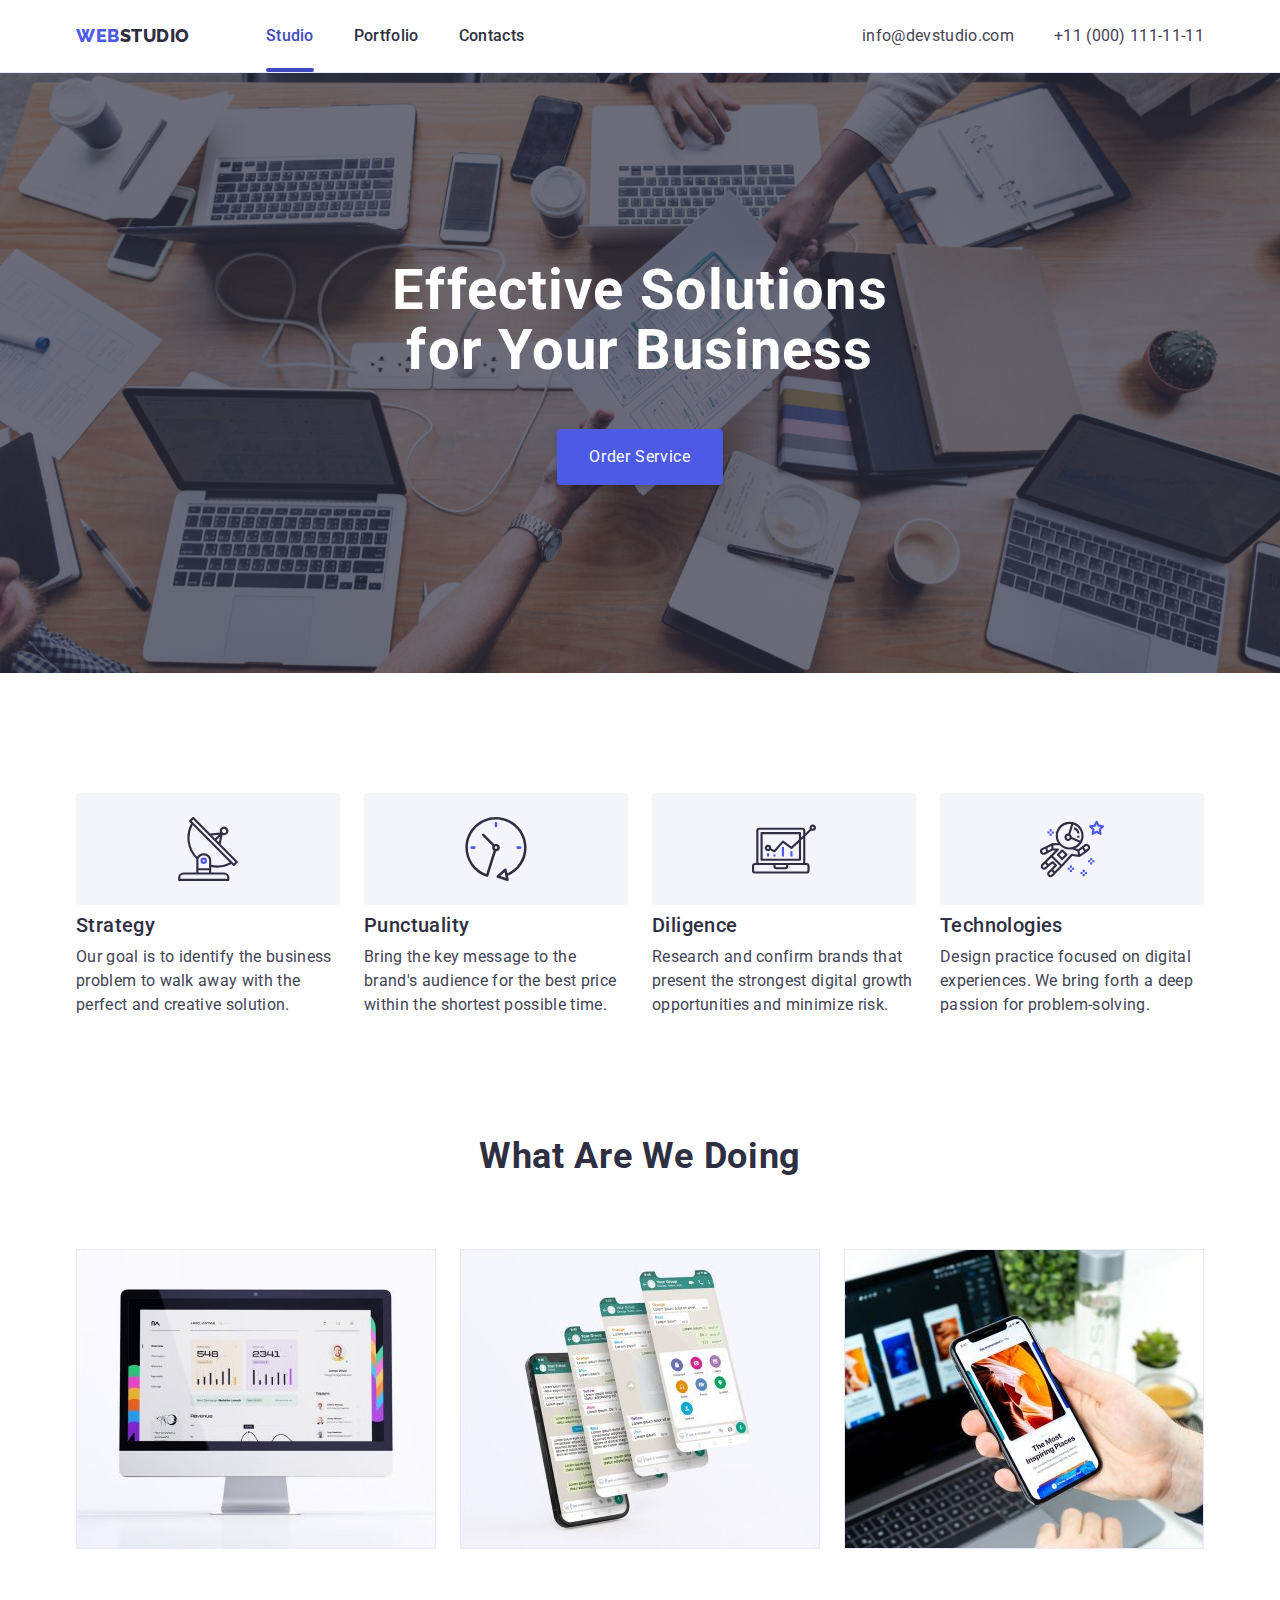
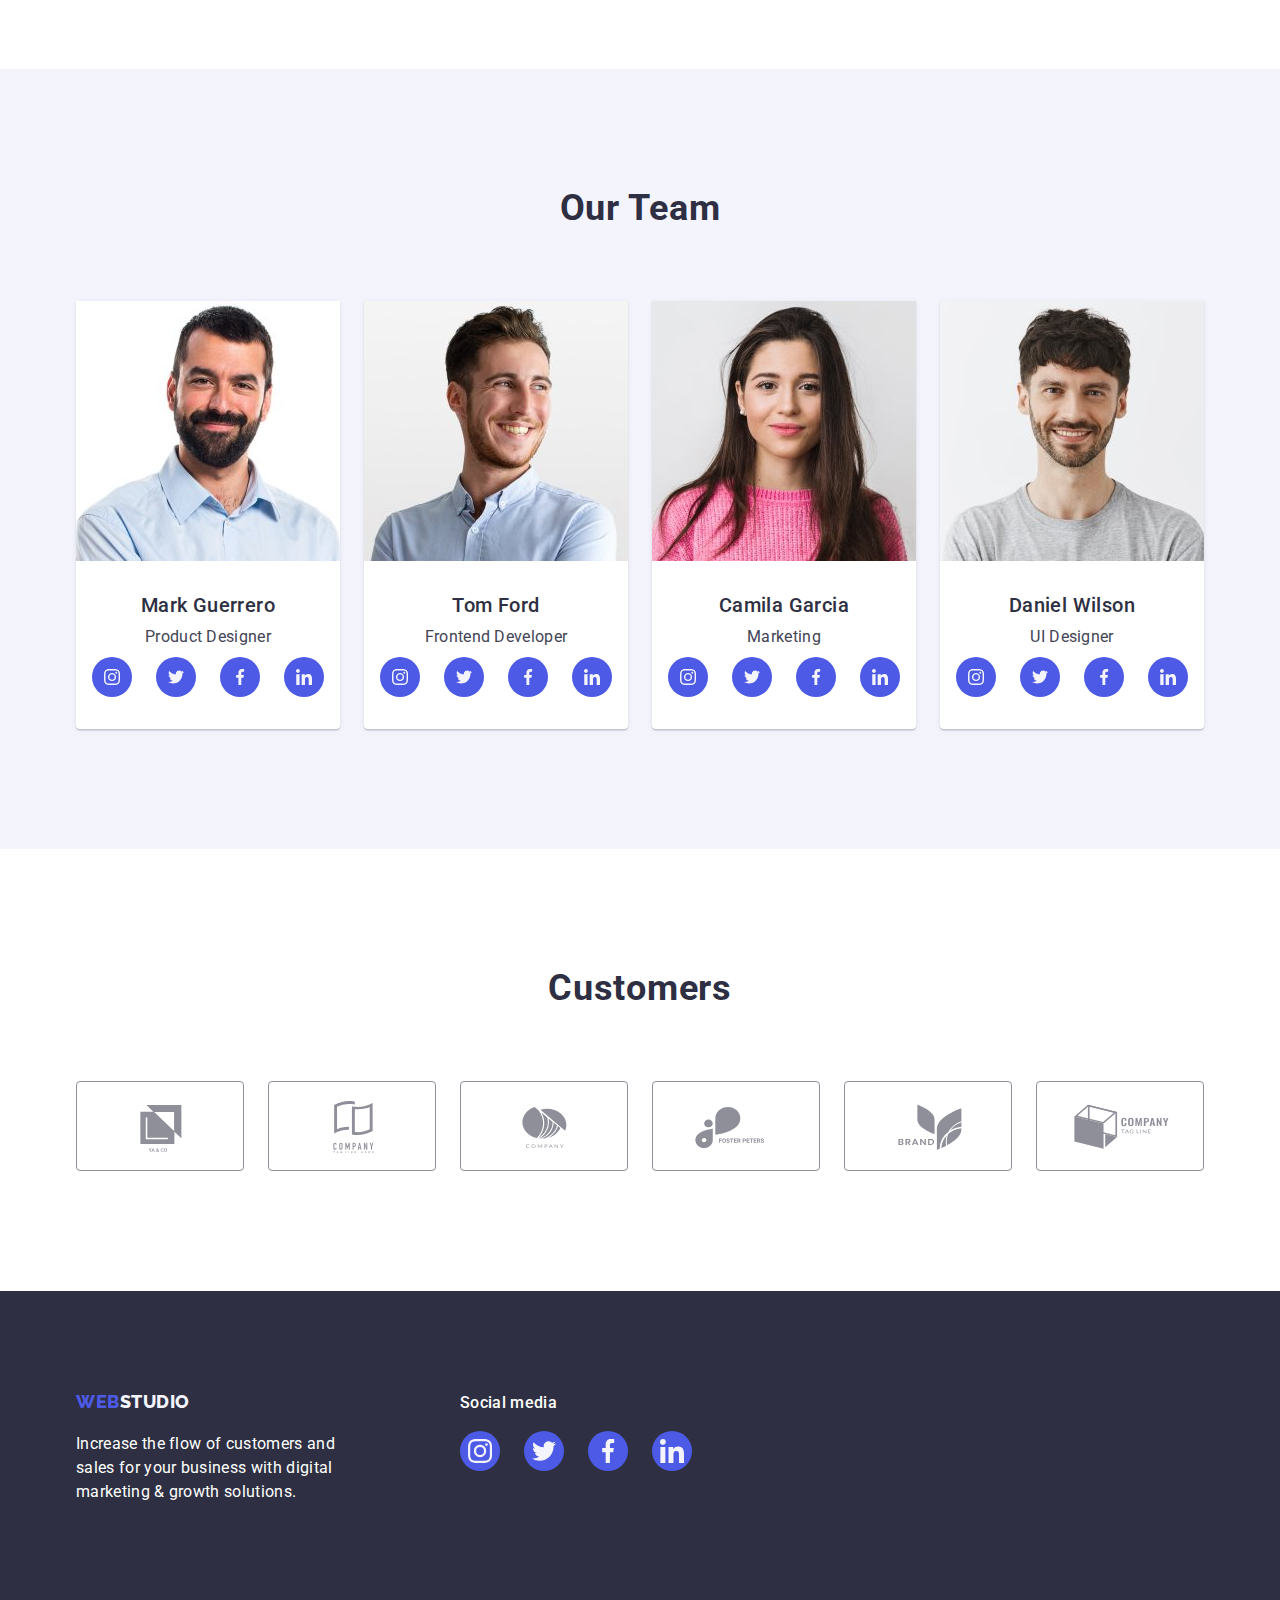
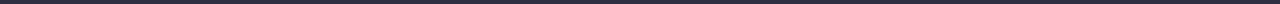
==== commit 4f0d5e82: "fix according to mentor's request" ====
--- a/index.html
+++ b/index.html
@@ -24,7 +24,7 @@
               ><span class="logo_colored">Web</span>studio</a
             >
             <ul class="list">
-              <li><a class="link" href="./">Studio</a></li>
+              <li><a class="link active" href="./">Studio</a></li>
               <li><a class="link" href="./portfolio.html">Portfolio</a></li>
               <li><a class="link" href="">Contacts</a></li>
             </ul>
@@ -324,46 +324,46 @@
           <div class="container">
             <h2 class="customers-title">Customers</h2>
             <ul class="customers-list">
-              <li class="customers-list__item customers-icon-wrap">
-                <a href="/">
+              <li class="customers-list__item">
+                <a class="link" href="/">
                   <svg class="customers-icon" width="104" height="56">
                     <use href="./images/icons.svg#icon-customer-1"></use>
                   </svg>
                 </a>
               </li>
 
-              <li class="customers-list__item customers-icon-wrap">
-                <a href="/">
+              <li class="customers-list__item">
+                <a class="link" href="/">
                   <svg class="customers-icon" width="104" height="56">
                     <use href="./images/icons.svg#icon-customer-2"></use>
                   </svg>
                 </a>
               </li>
 
-              <li class="customers-list__item customers-icon-wrap">
-                <a href="/">
+              <li class="customers-list__item">
+                <a class="link" href="/">
                   <svg class="customers-icon" width="104" height="56">
                     <use href="./images/icons.svg#icon-customer-3"></use>
                   </svg>
                 </a>
               </li>
 
-              <li class="customers-list__item customers-icon-wrap">
-                <a href="/">
+              <li class="customers-list__item">
+                <a class="link" href="/">
                   <svg class="customers-icon" width="104" height="56">
                     <use href="./images/icons.svg#icon-customer-4"></use>
                   </svg>
                 </a>
               </li>
-              <li class="customers-list__item customers-icon-wrap">
-                <a href="/">
+              <li class="customers-list__item">
+                <a class="link" href="/">
                   <svg class="customers-icon" width="104" height="56">
                     <use href="./images/icons.svg#icon-customer-5"></use>
                   </svg>
                 </a>
               </li>
-              <li class="customers-list__item customers-icon-wrap">
-                <a href="/">
+              <li class="customers-list__item">
+                <a class="link" href="/">
                   <svg class="customers-icon" width="104" height="56">
                     <use href="./images/icons.svg#icon-customer-6"></use>
                   </svg>
--- a/css/style.css
+++ b/css/style.css
@@ -8,7 +8,7 @@
   --cornflower: #e7e9fc;
   --cloud: #f4f4fd;
   --navy-blue-modal: rgba(46, 47, 66, 0.4);
-  --grey: #2e2f42;
+  --grey: rgba(46, 47, 66, 0.7);
   --white: #ffffff;
   --dairy: #fcfcfc;
 }
@@ -96,6 +96,9 @@
 }
 .header {
   border-bottom: 1px solid var(--cornflower);
+  box-shadow: 0px 2px 1px 0px rgba(46, 47, 66, 0.08),
+    0px 1px 1px 0px rgba(46, 47, 66, 0.16),
+    0px 1px 6px 0px rgba(46, 47, 66, 0.08);
 }
 .header > .container {
   display: flex;
@@ -117,6 +120,7 @@
 .section.portfolio-page {
   padding: 96px 0 120px 0;
 }
+
 .logo {
   font-family: "Raleway", sans-serif;
   font-size: 18px;
@@ -156,7 +160,14 @@
   left: 0;
   width: 100%;
   position: absolute;
-  transition: 0.5s;
+  transition: 0.25s;
+  border-radius: 2px;
+}
+.nav .link.active {
+  color: var(--ocean);
+}
+.nav .link.active::after {
+  border-bottom: 4px solid var(--ocean);
 }
 .nav .link:hover::after,
 .nav .link:focus::after {
@@ -168,7 +179,7 @@
 }
 .nav .link,
 .contacts .link {
-  transition: 0.5s;
+  transition: 0.25s;
   display: inline-block;
 }
 .link:hover,
@@ -176,8 +187,16 @@
   color: var(--ocean);
 }
 .hero {
-  background: var(--navy-blue);
+  background: rgba(var(--grey));
+  background-image: linear-gradient(var(--grey), var(--grey)),
+    url("../images/people-office.jpg");
+  max-width: 1440px;
+  width: 100%;
+  background-repeat: no-repeat;
+  background-position: top center;
+  background-size: cover;
   padding: 188px 0;
+  margin: 0 auto;
 }
 .hero .title {
   margin: 0 auto 48px auto;
@@ -186,7 +205,7 @@
 }
 .hero-button {
   background-color: var(--iris);
-  transition: 0.5s;
+  transition: 0.25s;
   line-height: 56px;
   padding: 0 32px;
   color: var(--white);
@@ -218,7 +237,7 @@
   align-items: center;
   background-color: var(--cloud);
   border-radius: 4px;
-  padding: 24px;
+  height: 112px;
   margin-bottom: 8px;
 }
 .products-title {
@@ -272,7 +291,7 @@
   height: 40px;
   border-radius: 50%;
   background-color: var(--iris);
-  transition: 0.5s;
+  transition: 0.25s;
   display: flex;
   justify-content: center;
   align-items: center;
@@ -280,6 +299,10 @@
 .socials__item:hover,
 .socials__item:focus {
   background-color: var(--green);
+}
+.team-cards-info .socials__item:hover,
+.team-cards-info .socials__item:focus {
+  background-color: var(--ocean);
 }
 .socials__icon {
   fill: var(--cloud);
@@ -305,7 +328,7 @@
   padding: 0 24px;
   background-color: var(--cloud);
   color: var(--iris);
-  transition: 0.5s;
+  transition: 0.25s;
   border: none;
   color: var(--iris);
   border-radius: 4px;
@@ -338,6 +361,7 @@
   letter-spacing: 0.02em;
   text-align: left;
   margin-bottom: 8px;
+  font-weight: 500;
 }
 .img-wrapper {
   width: 360px;
@@ -360,26 +384,28 @@
   flex-basis: 168px;
 }
 
-.customers-icon-wrap {
+.customers-list__item .link {
   display: flex;
   justify-content: center;
   align-items: center;
   border: 1px solid var(--light-slate);
   border-radius: 4px;
   padding: 16px;
-  margin-bottom: 8px;
-  transition: 0.5s;
+  transition: 0.25s;
+  width: 100%;
+  height: 100%;
 }
 .customers-icon {
   fill: var(--light-slate);
-  transition: 0.5s;
-}
-.customers-icon-wrap:hover,
-.customers-icon-wrap:focus {
+  transition: 0.25s;
+}
+.customers-list__item .link:hover,
+.customers-list__item .link:focus {
   border-color: var(--ocean);
   cursor: pointer;
 }
-.customers-icon-wrap:hover .customers-icon {
+.customers-list__item .link:hover .customers-icon,
+.customers-list__item .link:focus .customers-icon {
   fill: var(--ocean);
 }
 .footer-wrap {
@@ -401,16 +427,24 @@
   background-color: var(--iris);
   visibility: hidden;
   opacity: 0;
-  transition: 0.5s;
+  transition: 0.25s;
 }
 .portfolio-overlay p {
   color: var(--white);
 }
-.portfolio-item:hover .portfolio-overlay,
-.portfolio-item:focus .portfolio-overlay,
+.portfolio-item a {
+  display: block;
+}
+.portfolio-item a:hover .portfolio-overlay,
+.portfolio-item a:focus .portfolio-overlay,
 .portfolio-overlay:focus {
   visibility: visible;
   opacity: 1;
+}
+.portfolio-item a:hover {
+  box-shadow: 0px 1px 6px 0px rgba(46, 47, 66, 0.08),
+    0px 1px 1px 0px rgba(46, 47, 66, 0.16),
+    0px 2px 1px 0px rgba(46, 47, 66, 0.08);
 }
 .backdrop {
   position: fixed;
@@ -424,7 +458,7 @@
   align-items: center;
   opacity: 1;
   visibility: visible;
-  transition: 0.5s;
+  transition: 0.25s;
   transition-property: opacity, visibility;
 }
 .modal {
@@ -438,8 +472,6 @@
   border-radius: 4px;
   position: absolute;
   padding: 24px;
-  
-  
 }
 .modal-btn {
   width: 24px;
@@ -451,7 +483,7 @@
   top: 24px;
   right: 24px;
   cursor: pointer;
-  transition: 0.5s;
+  transition: 0.25s;
   border: 1px solid rgba(0, 0, 0, 0.1);
   display: flex;
   justify-content: center;
@@ -464,7 +496,7 @@
 }
 .modal-btn-icon {
   fill: var(--navy-blue);
-  transition: 0.5s;
+  transition: 0.25s;
 }
 .modal-btn:hover .modal-btn-icon,
 .modal-btn:focus .modal-btn-icon {
